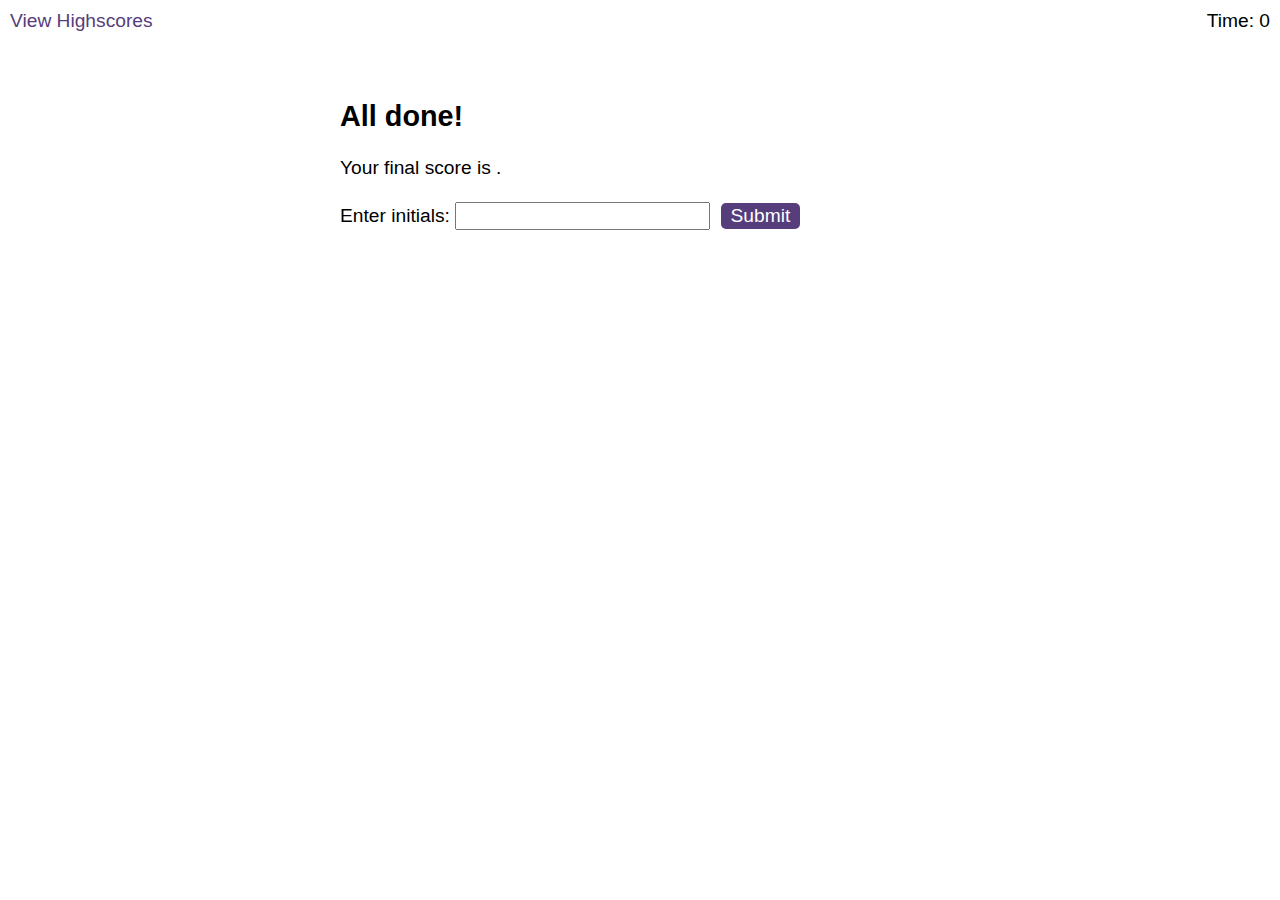
==== index.html @ c53bc6a2 "I have added a finalScore() function that updates the final-score element with the time left. that i" ====
<!DOCTYPE html>
<html lang="en-gb">
  <head>
    <meta charset="UTF-8" />
    <meta name="viewport" content="width=device-width, initial-scale=1.0" />
    <meta http-equiv="X-UA-Compatible" content="ie=edge" />
    <title>Coding Quiz</title>

    <link rel="stylesheet" href="./assets/css/styles.css" />
  </head>

  <body>
    <div class="scores"><a href="highscores.html">View Highscores</a></div>

    <div class="timer">Time: <span id="time">0</span></div>

    <div class="wrapper">
      <div id="start-screen" class="hide">
        <h1>Coding Quiz Challenge</h1>
        <p>
          Try to answer the following code-related questions within the time
          limit. Keep in mind that incorrect answers will penalize your
          score/time by ten seconds!
        </p>
        <button id="start">Start Quiz</button>
      </div>

      <div id="questions" class="hide">
        <h2 id="question-title"></h2>
        <div id="choices" class="choices"></div>
      </div>

      <div id="end-screen" class="show">
        <h2>All done!</h2>
        <p>Your final score is <span id="final-score"></span>.</p>
        <p>
          Enter initials: <input type="text" id="initials" max="3" />
          <button id="submit">Submit</button>
        </p>
      </div>

      <div id="feedback" class="feedback hide"></div>
    </div>

    <script src="./assets/js/questions.js"></script>
    <script src="./assets/js/logic.js"></script>
  </body>
</html>
---- assets/css/styles.css ----
body {
  font-family: Arial;
  font-size: 120%;
}

a {
  color: #563d7c;
  text-decoration: none;
  transition: color 0.1s;
}

a:hover {
  color: #8570a5;
}

button {
  display: inline-block;
  margin: 5px;
  cursor: pointer;
  font-size: 100%;
  background-color: #563d7c;
  border-radius: 5px;
  padding: 2px 10px;
  color: white;
  border: 0;
  transition: background-color 0.1s;
}

button:hover {
  background-color: #8570a5;
}

.choices button {
  display: block;
}

input[type="text"] {
  font-size: 100%;
}

ol {
  padding-left: 0px;
  max-height: 400px;
  overflow: auto;
}

li {
  padding: 5px;
  list-style: decimal inside none;
}

li:nth-child(odd) {
  background-color: #f3edfc;
}

.wrapper {
  margin: 100px auto 0 auto;
  max-width: 600px;
}

.hide {
  display: none;
}

.start {
  text-align: center;
}

.scores {
  position: absolute;
  top: 10px;
  left: 10px;
}

.feedback {
  font-style: italic;
  font-size: 120%;
  margin-top: 20px;
  padding-top: 10px;
  color: gray;
  border-top: 2px solid #ccc;
}

.timer {
  position: absolute;
  top: 10px;
  right: 10px;
}
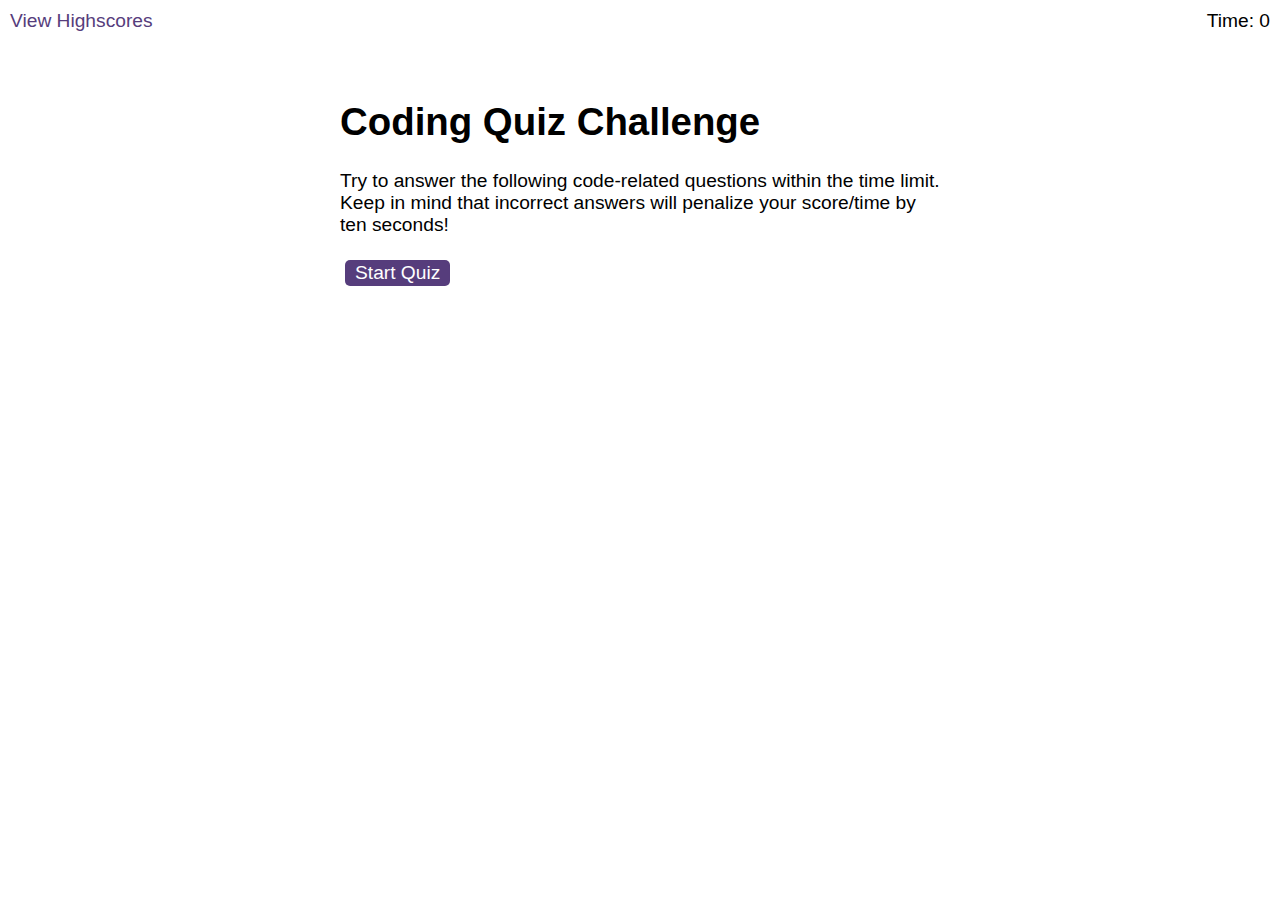
==== commit 4e35bc0f: "I have added a finalScoreUpdate() that saves score to memeory and updates it, also added event liste" ====
--- a/index.html
+++ b/index.html
@@ -15,7 +15,7 @@
     <div class="timer">Time: <span id="time">0</span></div>
 
     <div class="wrapper">
-      <div id="start-screen" class="hide">
+      <div id="start-screen" class="show">
         <h1>Coding Quiz Challenge</h1>
         <p>
           Try to answer the following code-related questions within the time
@@ -30,7 +30,7 @@
         <div id="choices" class="choices"></div>
       </div>
 
-      <div id="end-screen" class="show">
+      <div id="end-screen" class="hide">
         <h2>All done!</h2>
         <p>Your final score is <span id="final-score"></span>.</p>
         <p>
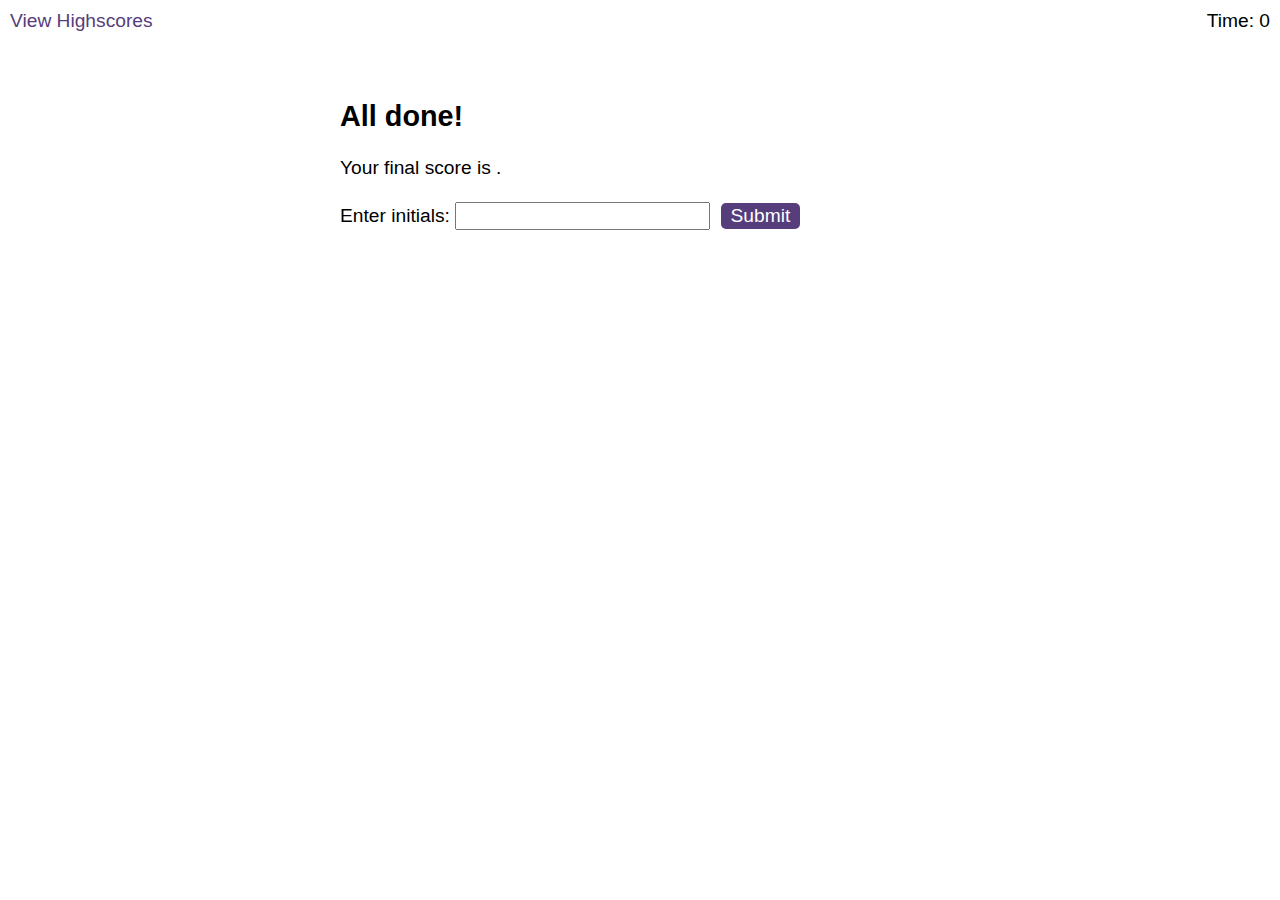
==== commit e5f18dc0: "Merge pull request #4 from Adrian-Kosnik/work" ====
--- a/index.html
+++ b/index.html
@@ -15,7 +15,7 @@
     <div class="timer">Time: <span id="time">0</span></div>
 
     <div class="wrapper">
-      <div id="start-screen" class="show">
+      <div id="start-screen" class="hide">
         <h1>Coding Quiz Challenge</h1>
         <p>
           Try to answer the following code-related questions within the time
@@ -30,7 +30,7 @@
         <div id="choices" class="choices"></div>
       </div>
 
-      <div id="end-screen" class="hide">
+      <div id="end-screen" class="show">
         <h2>All done!</h2>
         <p>Your final score is <span id="final-score"></span>.</p>
         <p>
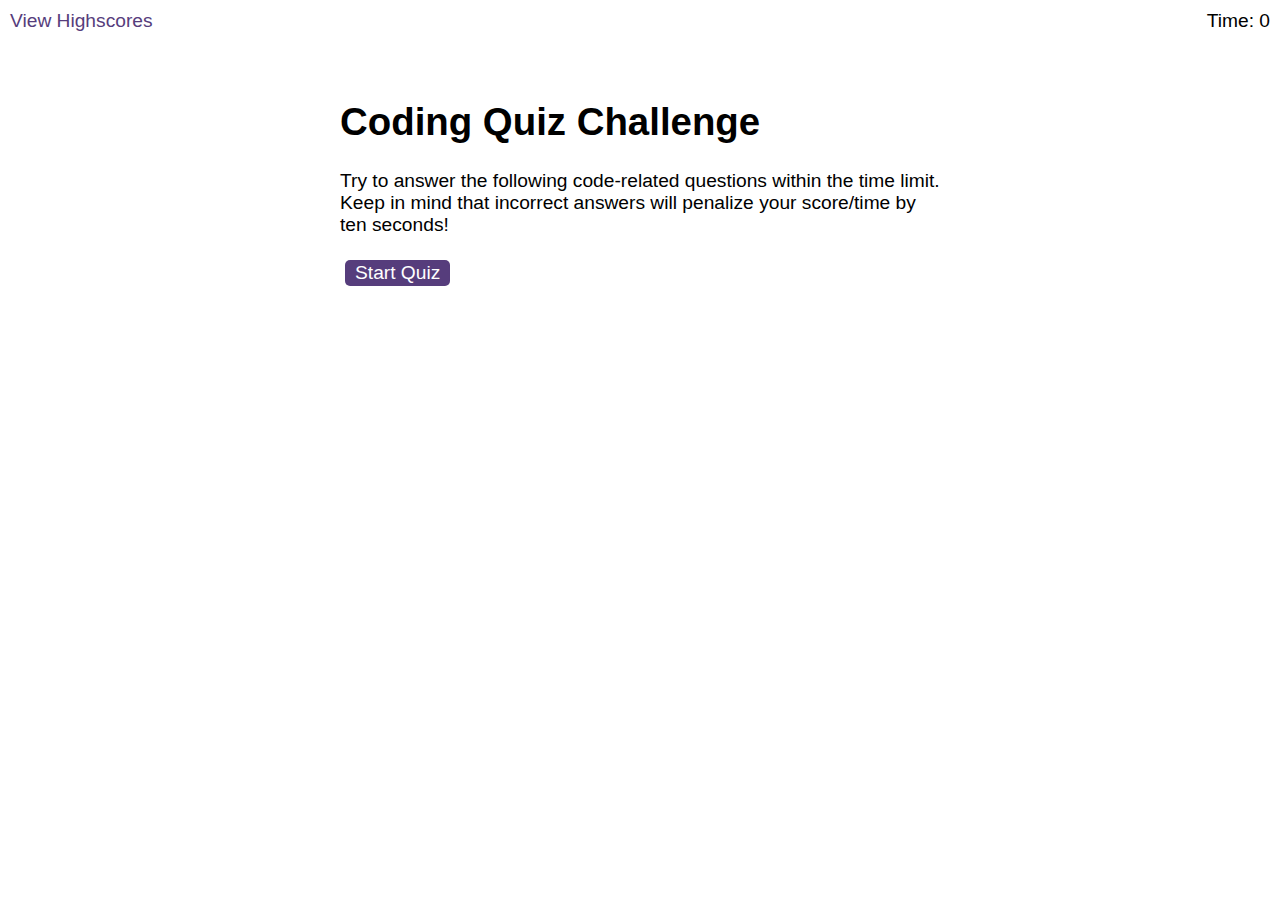
==== commit e0709693: "Merge pull request #5 from Adrian-Kosnik/work" ====
--- a/index.html
+++ b/index.html
@@ -15,7 +15,7 @@
     <div class="timer">Time: <span id="time">0</span></div>
 
     <div class="wrapper">
-      <div id="start-screen" class="hide">
+      <div id="start-screen" class="show">
         <h1>Coding Quiz Challenge</h1>
         <p>
           Try to answer the following code-related questions within the time
@@ -30,7 +30,7 @@
         <div id="choices" class="choices"></div>
       </div>
 
-      <div id="end-screen" class="show">
+      <div id="end-screen" class="hide">
         <h2>All done!</h2>
         <p>Your final score is <span id="final-score"></span>.</p>
         <p>
